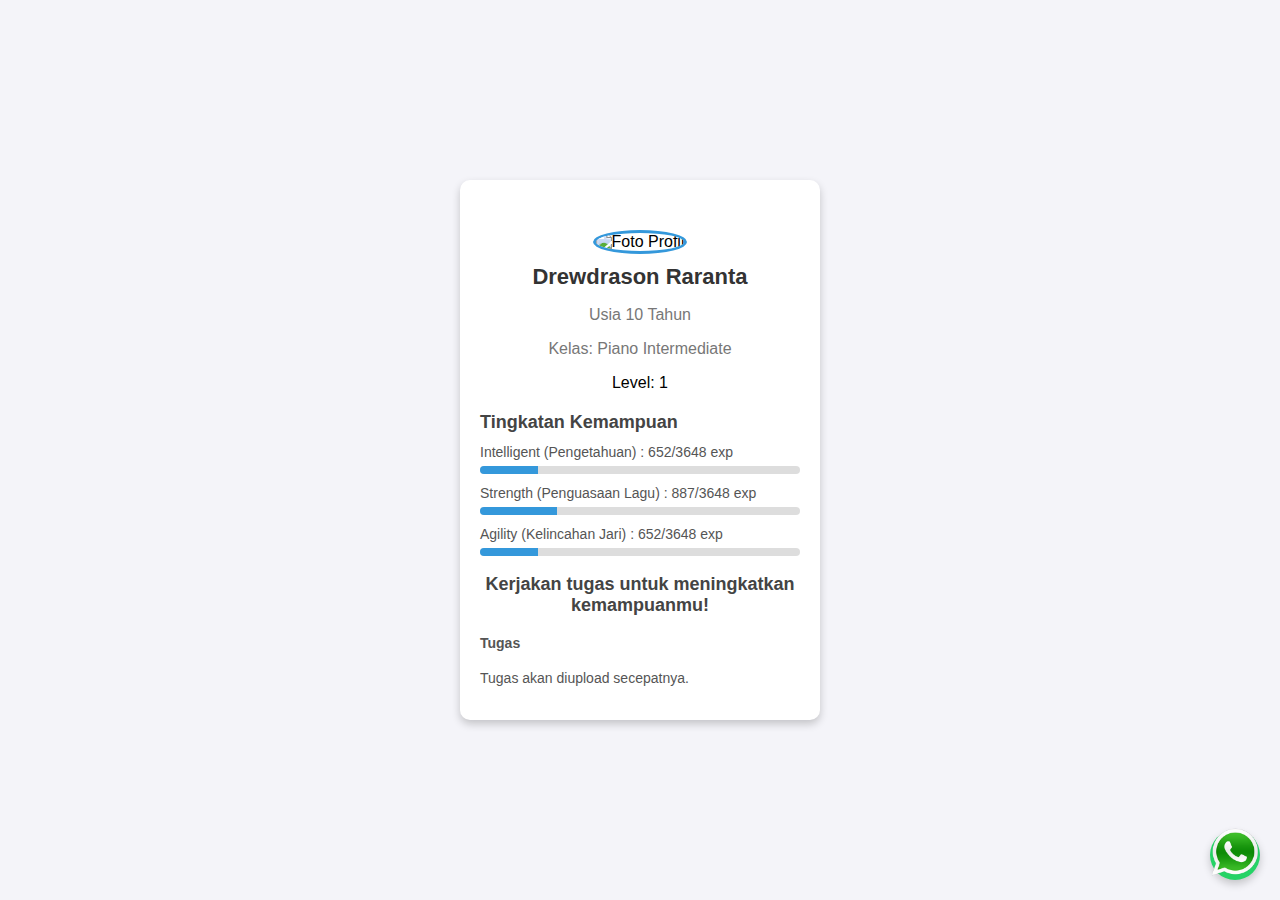
==== index.html @ e1bb59c2 "first commit" ====
<!DOCTYPE html>
<html lang="en">
<head>
    <meta charset="UTF-8">
    <meta name="viewport" content="width=device-width, initial-scale=1.0">
    <title>Profil Siswa</title>
    <link rel="stylesheet" href="style.css">
</head>
<body>
    
    <div class="profile-container">
        <div class="profile-card">
            <img src="img.jpg" alt="Foto Profil" class="profile-image">
            <h2 class="profile-name">Drewdrason Raranta</h2>
            <p class="profile-age">Usia 10 Tahun</p>
            <p class="profile-class">Kelas: Piano Intermediate</p>
            <p class="profile-level">Level: 1</p>

            <div class="skills">
                <h3>Tingkatan Kemampuan</h3>
                <div class="skill">
                    <span>Intelligent (Pengetahuan) : 652/3648 exp</span>
                    <div class="progress">
                        <div class="progress-bar" style="width: 18%"></div>
                    </div>
                </div>
                <div class="skill">
                    <span>Strength (Penguasaan Lagu) : 887/3648 exp</span>
                    <div class="progress">
                        <div class="progress-bar" style="width: 24%"></div>
                    </div>                    
                </div>
                <div class="skill">
                    <span>Agility (Kelincahan Jari) : 652/3648 exp</span>
                    <div class="progress">
                        <div class="progress-bar" style="width: 18%"></div>
                    </div>
                </div>
            </div>
            <h3>Kerjakan tugas untuk meningkatkan kemampuanmu!</h3>
            <div class="tugas">
                <h4>Tugas</h4>
                <div class="tugas-intelegensi"></div>
                <p>Tugas akan diupload secepatnya.</p>
                <!-- <p><a href="Tugas _1_JJ.pdf" download>Tugas 1</a><span>Baru</span></p> -->
            </div>
        </div>
         <div class="chatwa">
                <a href="https://wa.me/6281243635245" target="_blank">
                    <img src="wa-icon.png" alt="Chat WhatsApp" width="50">
                </a>
            </div>
    </div>

</body>
</html>
---- style.css ----
body {
    font-family: 'Arial', sans-serif;
    background-color: #f4f4f9;
    display: flex;
    justify-content: center;
    align-items: center;
    height: 100vh;
    margin: 0;
}

.profile-container {
    display: flex;
    justify-content: center;
    align-items: center;
    width: 100%;
}

.profile-card {
    background: white;
    padding: 20px;
    border-radius: 10px;
    box-shadow: 0 4px 8px rgba(0, 0, 0, 0.2);
    text-align: center;
    width: 320px;
}

.profile-image {
    width: 120px;
    height: 120px;
    margin-top: 30px;
    border-radius: 50%;
    object-fit: cover;
    border: 3px solid #3498db;
}

.profile-name {
    font-size: 22px;
    margin: 10px 0;
    color: #333;
}

.profile-age, .profile-class {
    font-size: 16px;
    color: #777;
}

.skills {
    margin-top: 20px;
    text-align: left;
}

.skills h3 {
    font-size: 18px;
    color: #444;
    margin-bottom: 10px;
}

.skill {
    margin-bottom: 10px;
}

.skill span {
    font-size: 14px;
    color: #555;
}

.progress {
    width: 100%;
    background: #ddd;
    height: 8px;
    border-radius: 5px;
    overflow: hidden;
    margin-top: 5px;
}

.progress-bar {
    height: 100%;
    background: #3498db;
}

h3 {
    font-size: 18px;
    color: #444;
    margin-bottom: 10px;
}

.tugas {
    font-size: 14px;
    color: #555;
    text-align: left;
}
.chatwa {
    position: fixed;
    bottom: 20px;
    right: 20px;
    background-color: #25d366;
    color: white;
    width: 50px;
    height: 50px;
    display: flex;
    justify-content: center;
    align-items: center;
    border-radius: 50%;
    font-size: 30px;
    text-decoration: none;
    box-shadow: 0 4px 8px rgba(0, 0, 0, 0.2);
}

.tugas p span {
    margin-left: 1rem;
    animation: animasiNeon 1s ease infinite alternate;
}

@keyframes animasiNeon {
    0% {
        color: #3498db;
    }
    50% {
        color: rgb(202, 57, 57);
    }
    100% {
        color: purple;
    }
}
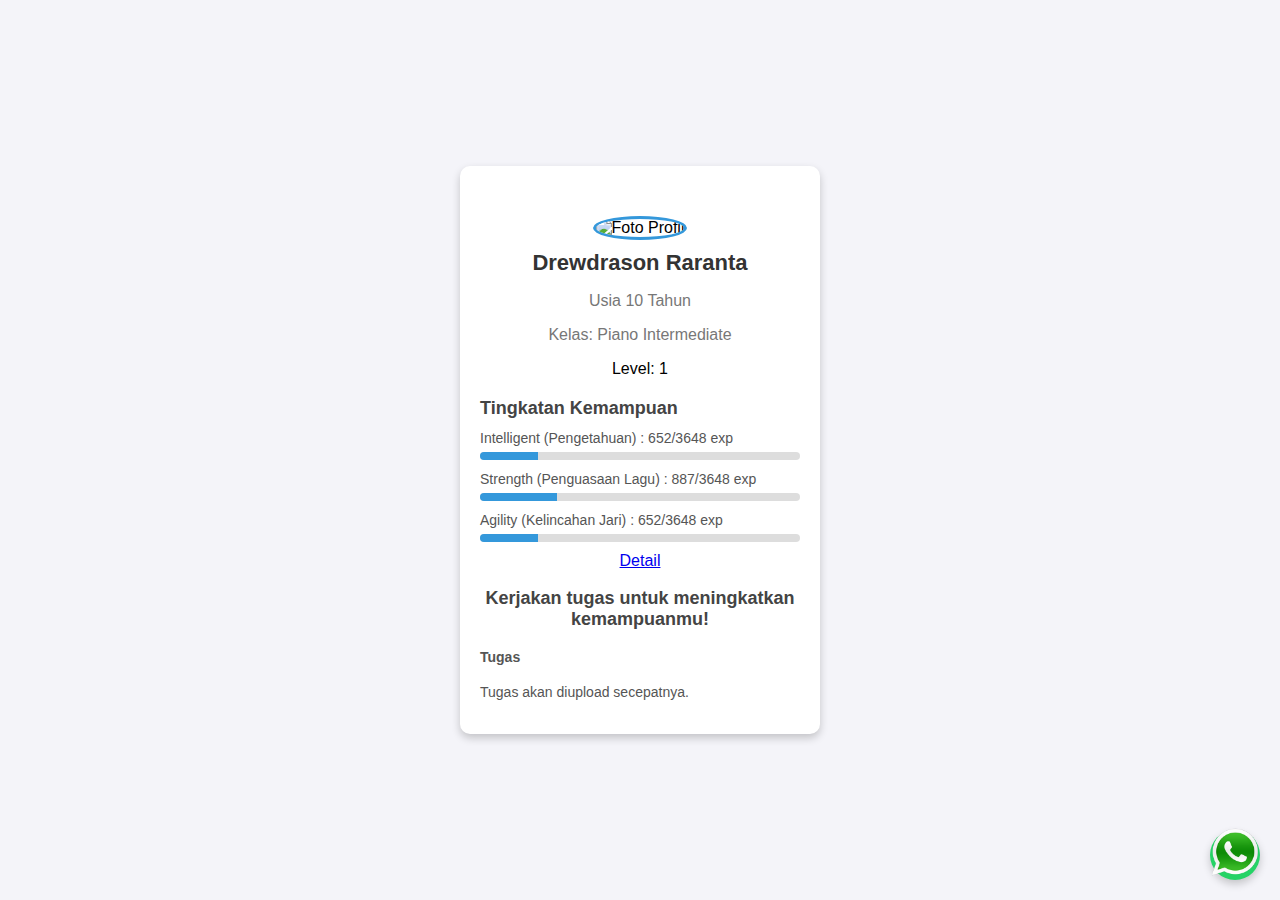
==== commit c351996b: "update raport" ====
--- a/index.html
+++ b/index.html
@@ -37,6 +37,9 @@
                     </div>
                 </div>
             </div>
+            <div class="raport">
+                <a href="raport.pdf">Detail</a>
+            </div>
             <h3>Kerjakan tugas untuk meningkatkan kemampuanmu!</h3>
             <div class="tugas">
                 <h4>Tugas</h4>
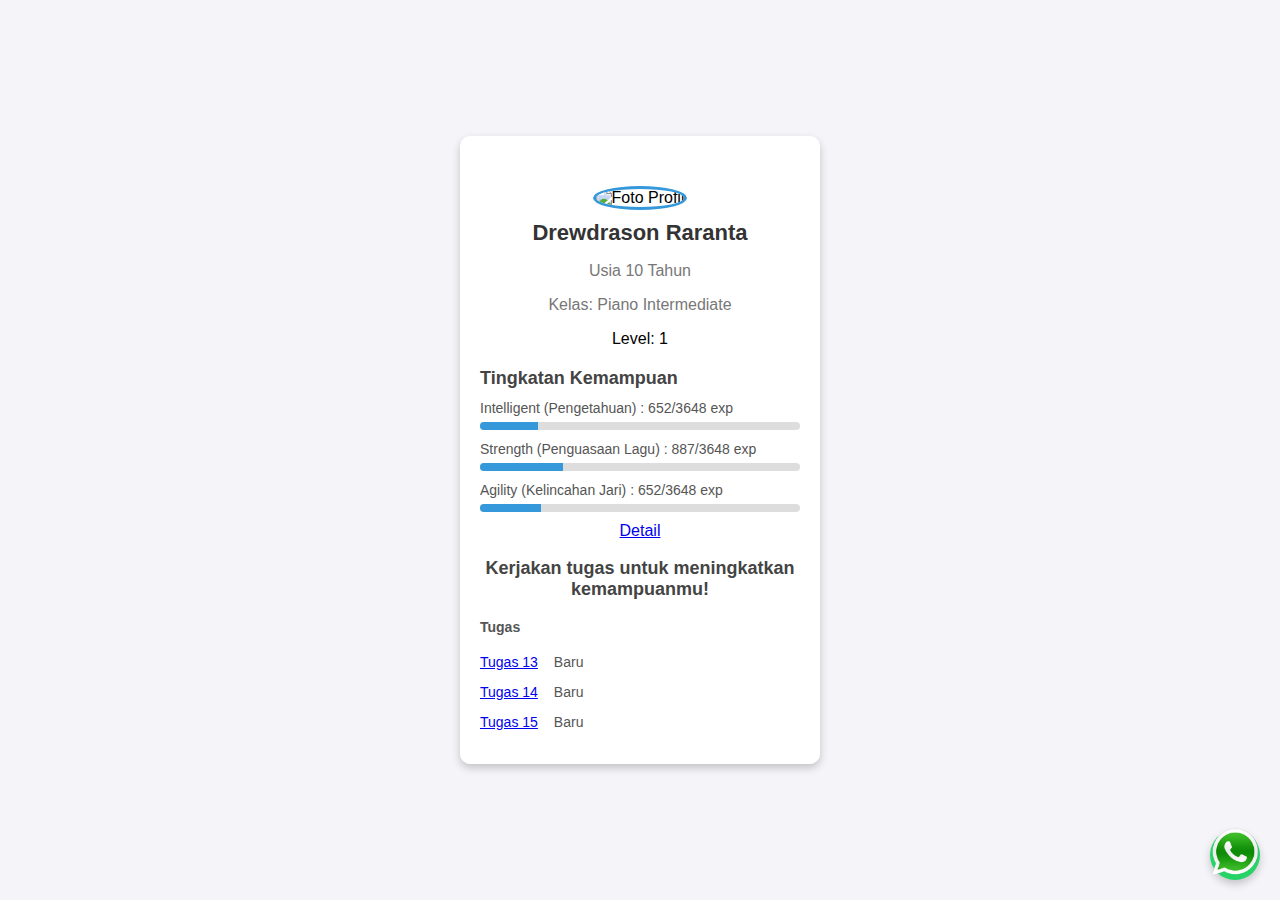
==== commit adcb12f7: "update tugas" ====
--- a/index.html
+++ b/index.html
@@ -27,13 +27,13 @@
                 <div class="skill">
                     <span>Strength (Penguasaan Lagu) : 887/3648 exp</span>
                     <div class="progress">
-                        <div class="progress-bar" style="width: 24%"></div>
+                        <div class="progress-bar" style="width: 25.8%"></div>
                     </div>                    
                 </div>
                 <div class="skill">
                     <span>Agility (Kelincahan Jari) : 652/3648 exp</span>
                     <div class="progress">
-                        <div class="progress-bar" style="width: 18%"></div>
+                        <div class="progress-bar" style="width: 19%"></div>
                     </div>
                 </div>
             </div>
@@ -43,9 +43,9 @@
             <h3>Kerjakan tugas untuk meningkatkan kemampuanmu!</h3>
             <div class="tugas">
                 <h4>Tugas</h4>
-                <div class="tugas-intelegensi"></div>
-                <p>Tugas akan diupload secepatnya.</p>
-                <!-- <p><a href="Tugas _1_JJ.pdf" download>Tugas 1</a><span>Baru</span></p> -->
+                <p><a href="tugas_13.pdf" download>Tugas 13</a><span>Baru</span></p>
+                <p><a href="tugas_14.pdf" download>Tugas 14</a><span>Baru</span></p>
+                <p><a href="tugas_15.pdf" download>Tugas 15</a><span>Baru</span></p>
             </div>
         </div>
          <div class="chatwa">
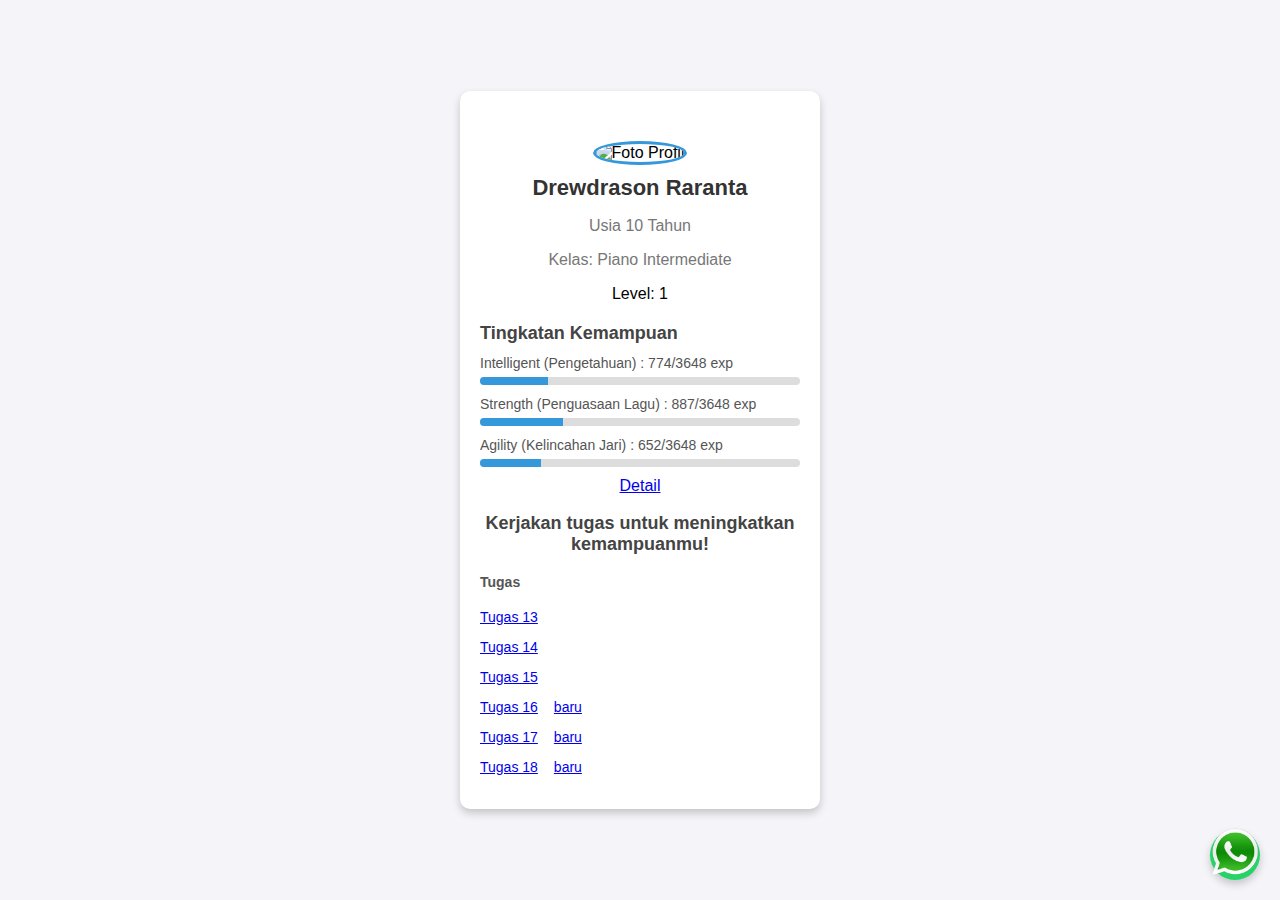
==== commit 6d70fdd2: "update tugas" ====
--- a/index.html
+++ b/index.html
@@ -19,9 +19,9 @@
             <div class="skills">
                 <h3>Tingkatan Kemampuan</h3>
                 <div class="skill">
-                    <span>Intelligent (Pengetahuan) : 652/3648 exp</span>
+                    <span>Intelligent (Pengetahuan) : 774/3648 exp</span>
                     <div class="progress">
-                        <div class="progress-bar" style="width: 18%"></div>
+                        <div class="progress-bar" style="width: 21.2%"></div>
                     </div>
                 </div>
                 <div class="skill">
@@ -43,9 +43,12 @@
             <h3>Kerjakan tugas untuk meningkatkan kemampuanmu!</h3>
             <div class="tugas">
                 <h4>Tugas</h4>
-                <p><a href="tugas_13.pdf" download>Tugas 13</a><span>Baru</span></p>
-                <p><a href="tugas_14.pdf" download>Tugas 14</a><span>Baru</span></p>
-                <p><a href="tugas_15.pdf" download>Tugas 15</a><span>Baru</span></p>
+                <p><a href="tugas_13.pdf" download>Tugas 13</a></p>
+                <p><a href="tugas_14.pdf" download>Tugas 14</a></p>
+                <p><a href="tugas_15.pdf" download>Tugas 15</a></p>
+                <p><a href="tugas_16.pdf" download>Tugas 16<span>baru</span></a></p>
+                <p><a href="tugas_17.pdf" download>Tugas 17<span>baru</span></a></p>
+                <p><a href="tugas_18.pdf" download>Tugas 18<span>baru</span></a></p>
             </div>
         </div>
          <div class="chatwa">
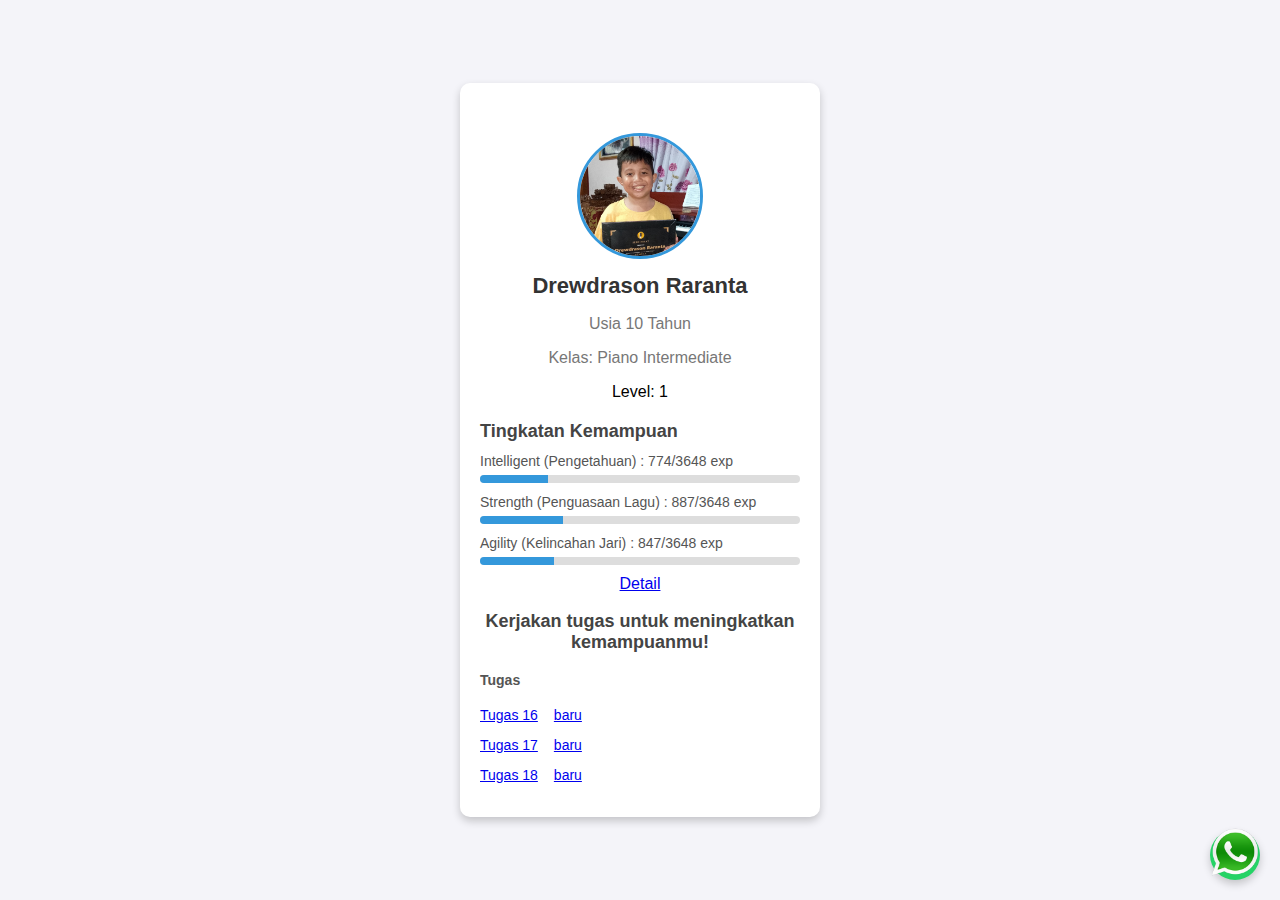
==== commit 4db33c03: "update status" ====
--- a/index.html
+++ b/index.html
@@ -10,7 +10,7 @@
     
     <div class="profile-container">
         <div class="profile-card">
-            <img src="img.jpg" alt="Foto Profil" class="profile-image">
+            <img src="img-profil.jpg" alt="Foto Profil" class="profile-image">
             <h2 class="profile-name">Drewdrason Raranta</h2>
             <p class="profile-age">Usia 10 Tahun</p>
             <p class="profile-class">Kelas: Piano Intermediate</p>
@@ -31,9 +31,9 @@
                     </div>                    
                 </div>
                 <div class="skill">
-                    <span>Agility (Kelincahan Jari) : 652/3648 exp</span>
+                    <span>Agility (Kelincahan Jari) : 847/3648 exp</span>
                     <div class="progress">
-                        <div class="progress-bar" style="width: 19%"></div>
+                        <div class="progress-bar" style="width: 23%"></div>
                     </div>
                 </div>
             </div>
@@ -43,9 +43,6 @@
             <h3>Kerjakan tugas untuk meningkatkan kemampuanmu!</h3>
             <div class="tugas">
                 <h4>Tugas</h4>
-                <p><a href="tugas_13.pdf" download>Tugas 13</a></p>
-                <p><a href="tugas_14.pdf" download>Tugas 14</a></p>
-                <p><a href="tugas_15.pdf" download>Tugas 15</a></p>
                 <p><a href="tugas_16.pdf" download>Tugas 16<span>baru</span></a></p>
                 <p><a href="tugas_17.pdf" download>Tugas 17<span>baru</span></a></p>
                 <p><a href="tugas_18.pdf" download>Tugas 18<span>baru</span></a></p>
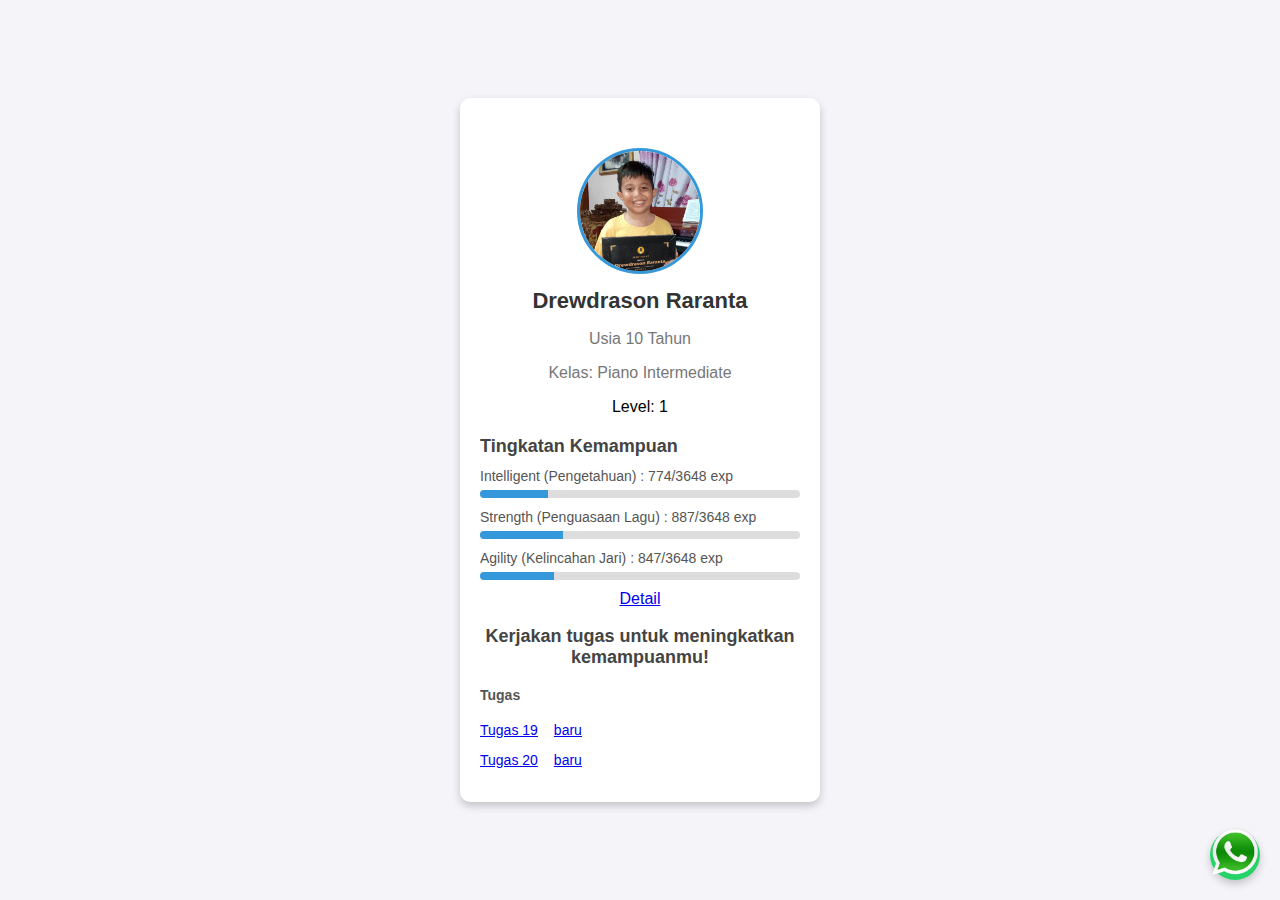
==== commit ef8dc464: "update tugas" ====
--- a/index.html
+++ b/index.html
@@ -43,9 +43,8 @@
             <h3>Kerjakan tugas untuk meningkatkan kemampuanmu!</h3>
             <div class="tugas">
                 <h4>Tugas</h4>
-                <p><a href="tugas_16.pdf" download>Tugas 16<span>baru</span></a></p>
-                <p><a href="tugas_17.pdf" download>Tugas 17<span>baru</span></a></p>
-                <p><a href="tugas_18.pdf" download>Tugas 18<span>baru</span></a></p>
+                <p><a href="tugas_19.pdf" download>Tugas 19<span>baru</span></a></p>
+                <p><a href="tugas_20.pdf" download>Tugas 20<span>baru</span></a></p>
             </div>
         </div>
          <div class="chatwa">
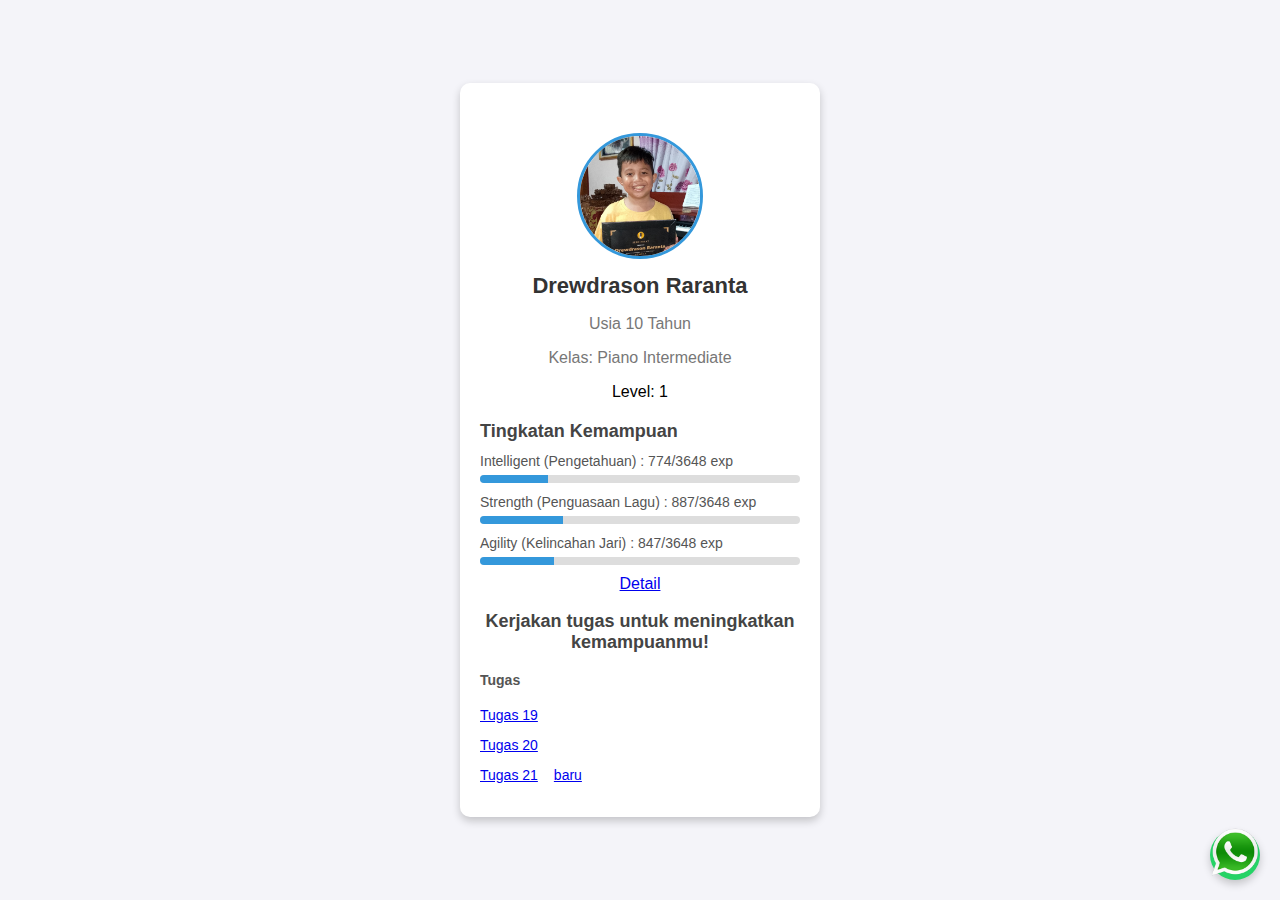
==== commit 0dfe08c2: "update tugas" ====
--- a/index.html
+++ b/index.html
@@ -43,8 +43,9 @@
             <h3>Kerjakan tugas untuk meningkatkan kemampuanmu!</h3>
             <div class="tugas">
                 <h4>Tugas</h4>
-                <p><a href="tugas_19.pdf" download>Tugas 19<span>baru</span></a></p>
-                <p><a href="tugas_20.pdf" download>Tugas 20<span>baru</span></a></p>
+                <p><a href="tugas_19.pdf" download>Tugas 19</a></p>
+                <p><a href="tugas_20.pdf" download>Tugas 20</a></p>
+                <p><a href="tugas_21.pdf" download>Tugas 21<span>baru</span></a></p>
             </div>
         </div>
          <div class="chatwa">
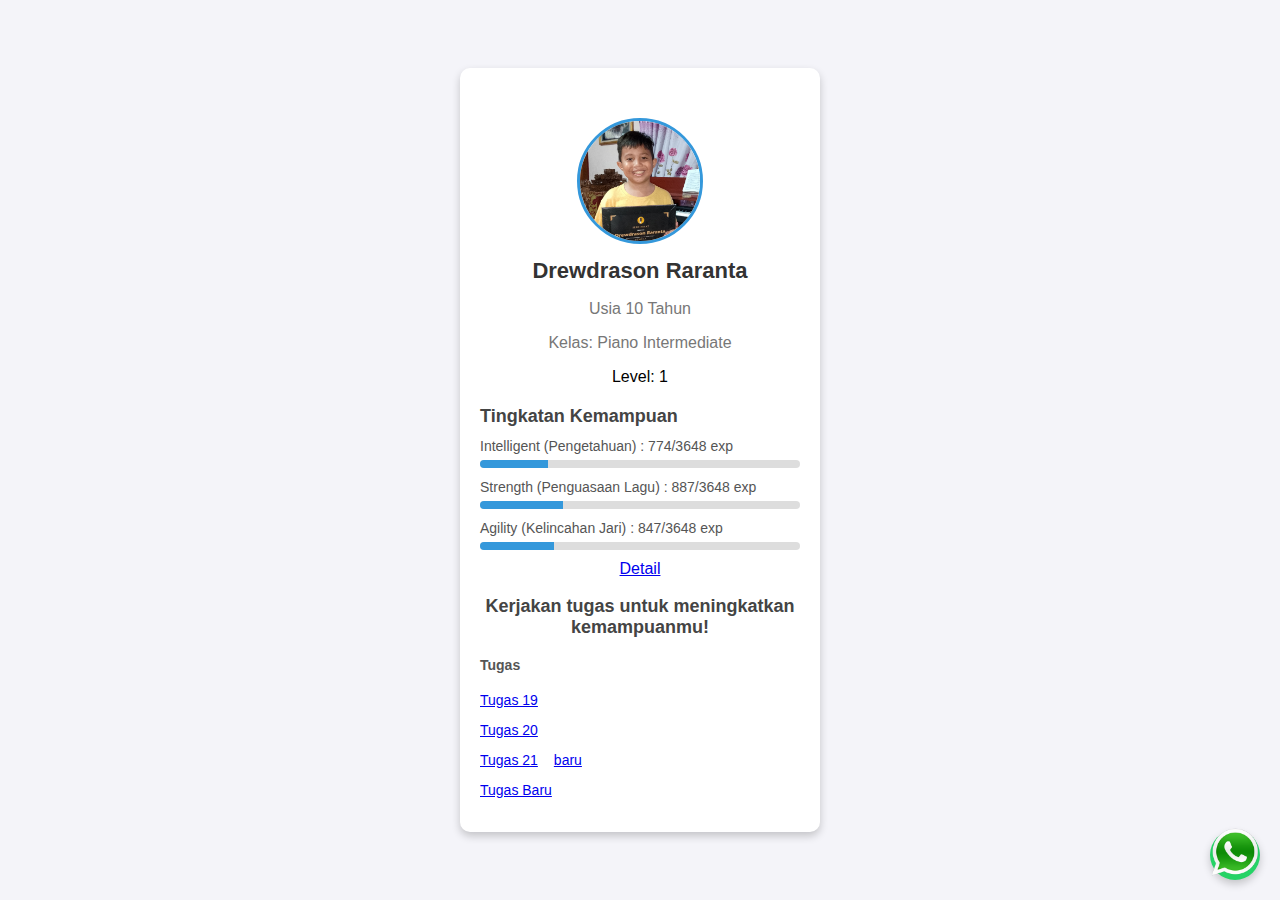
==== commit 28fff5bb: "update tugas" ====
--- a/index.html
+++ b/index.html
@@ -46,6 +46,7 @@
                 <p><a href="tugas_19.pdf" download>Tugas 19</a></p>
                 <p><a href="tugas_20.pdf" download>Tugas 20</a></p>
                 <p><a href="tugas_21.pdf" download>Tugas 21<span>baru</span></a></p>
+                <p><a href="tugas.html">Tugas Baru</a></p>
             </div>
         </div>
          <div class="chatwa">
